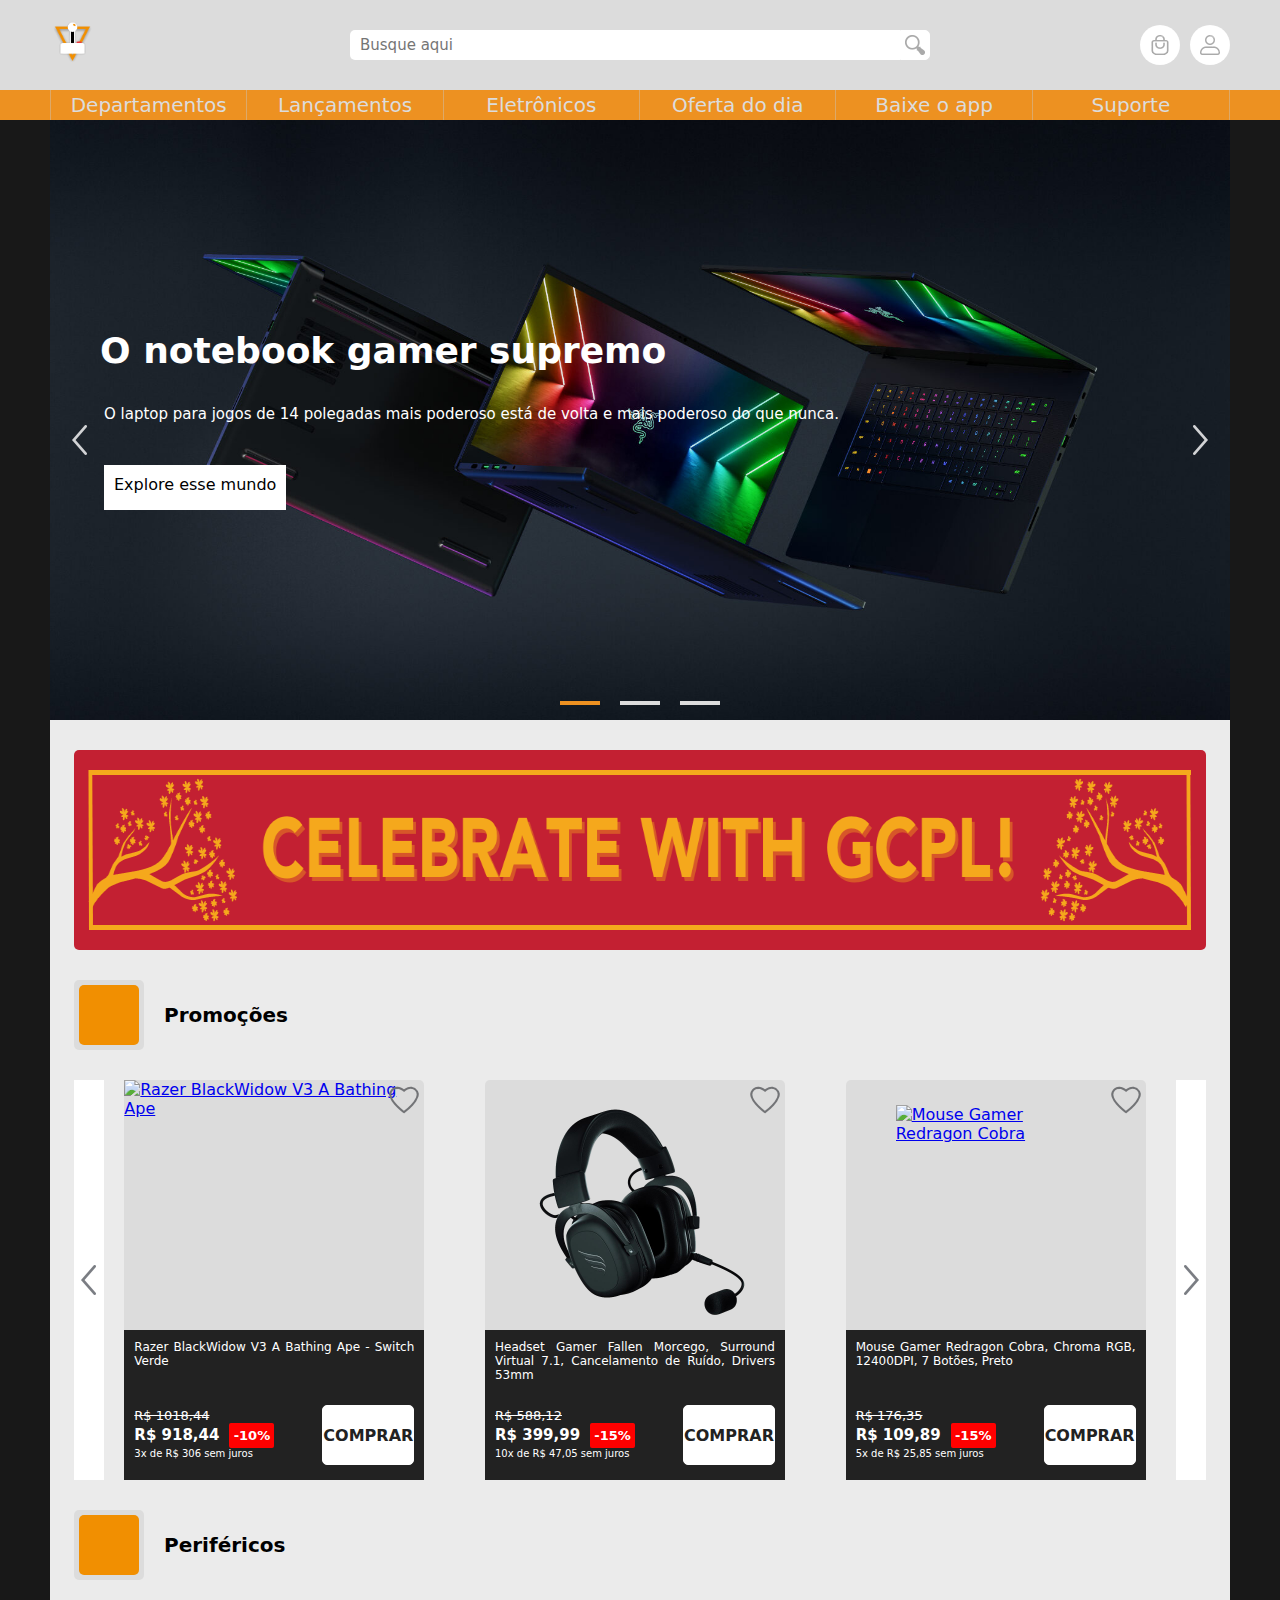
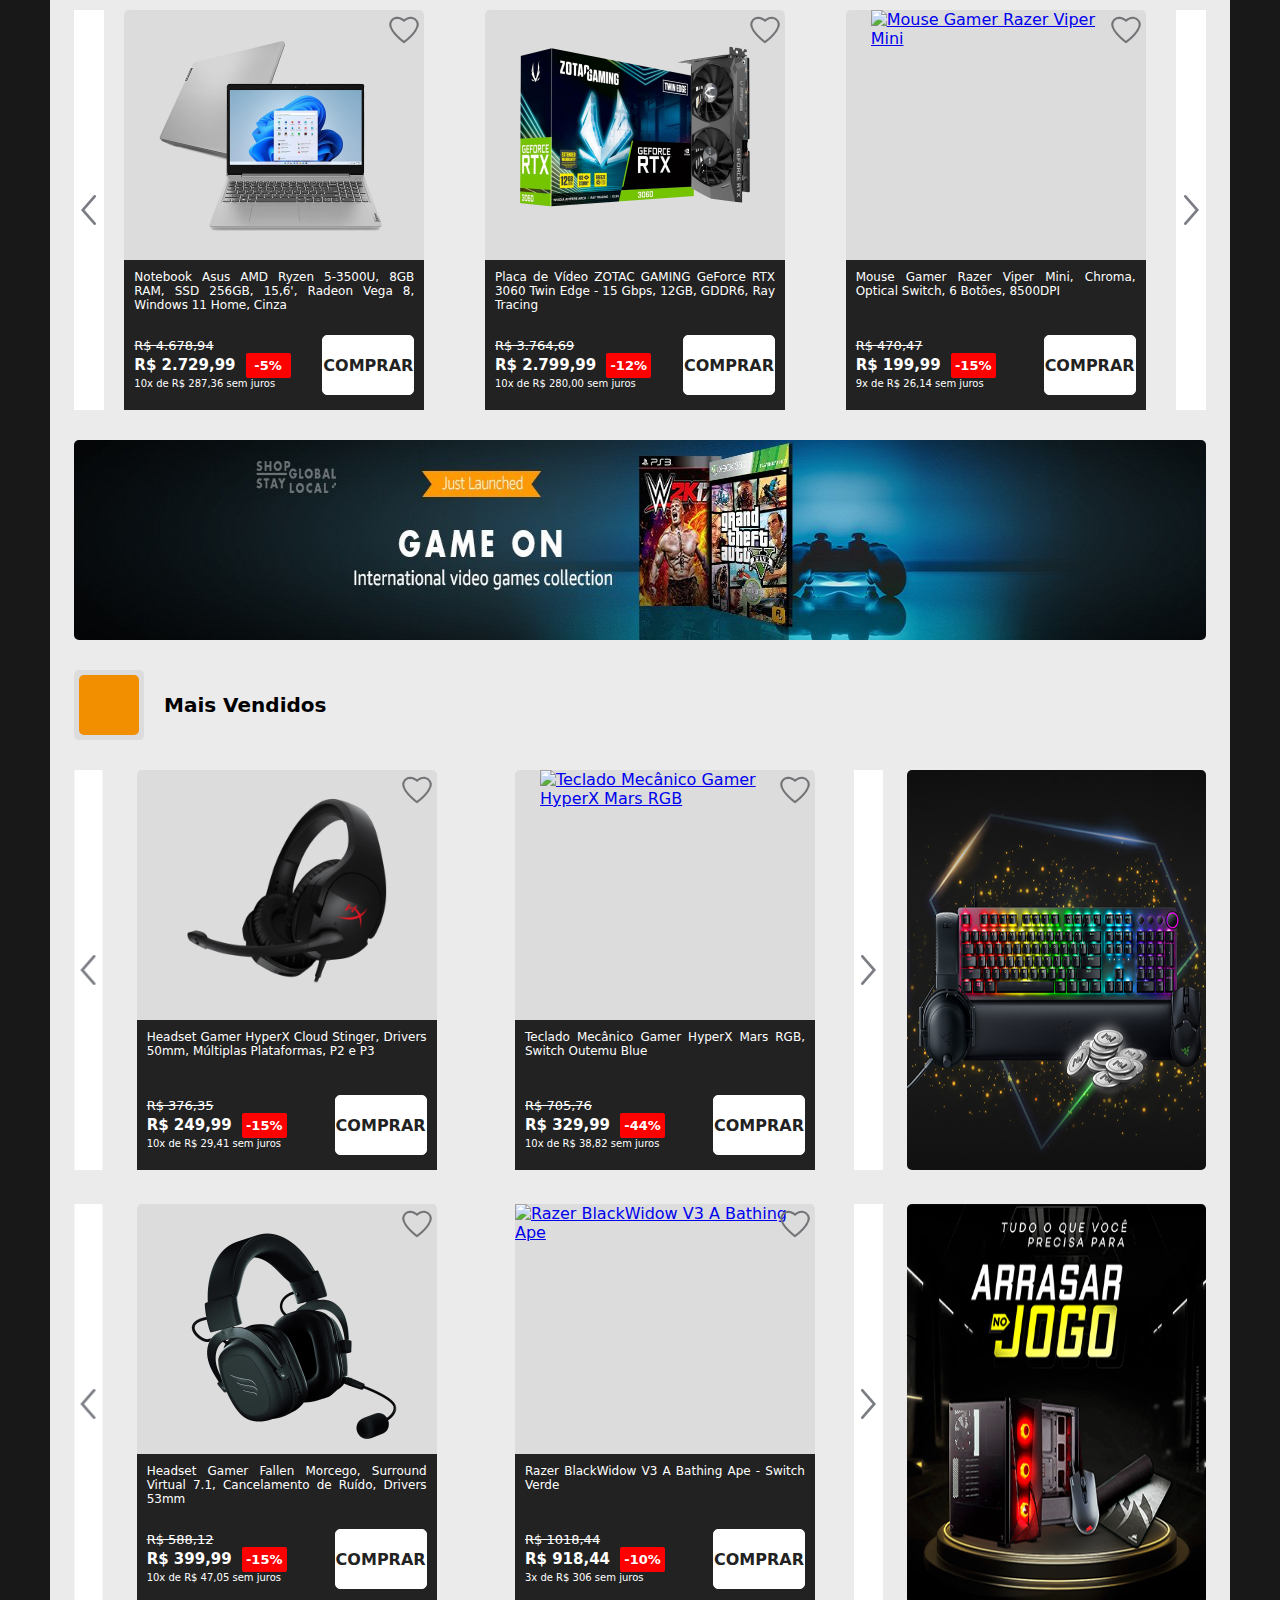
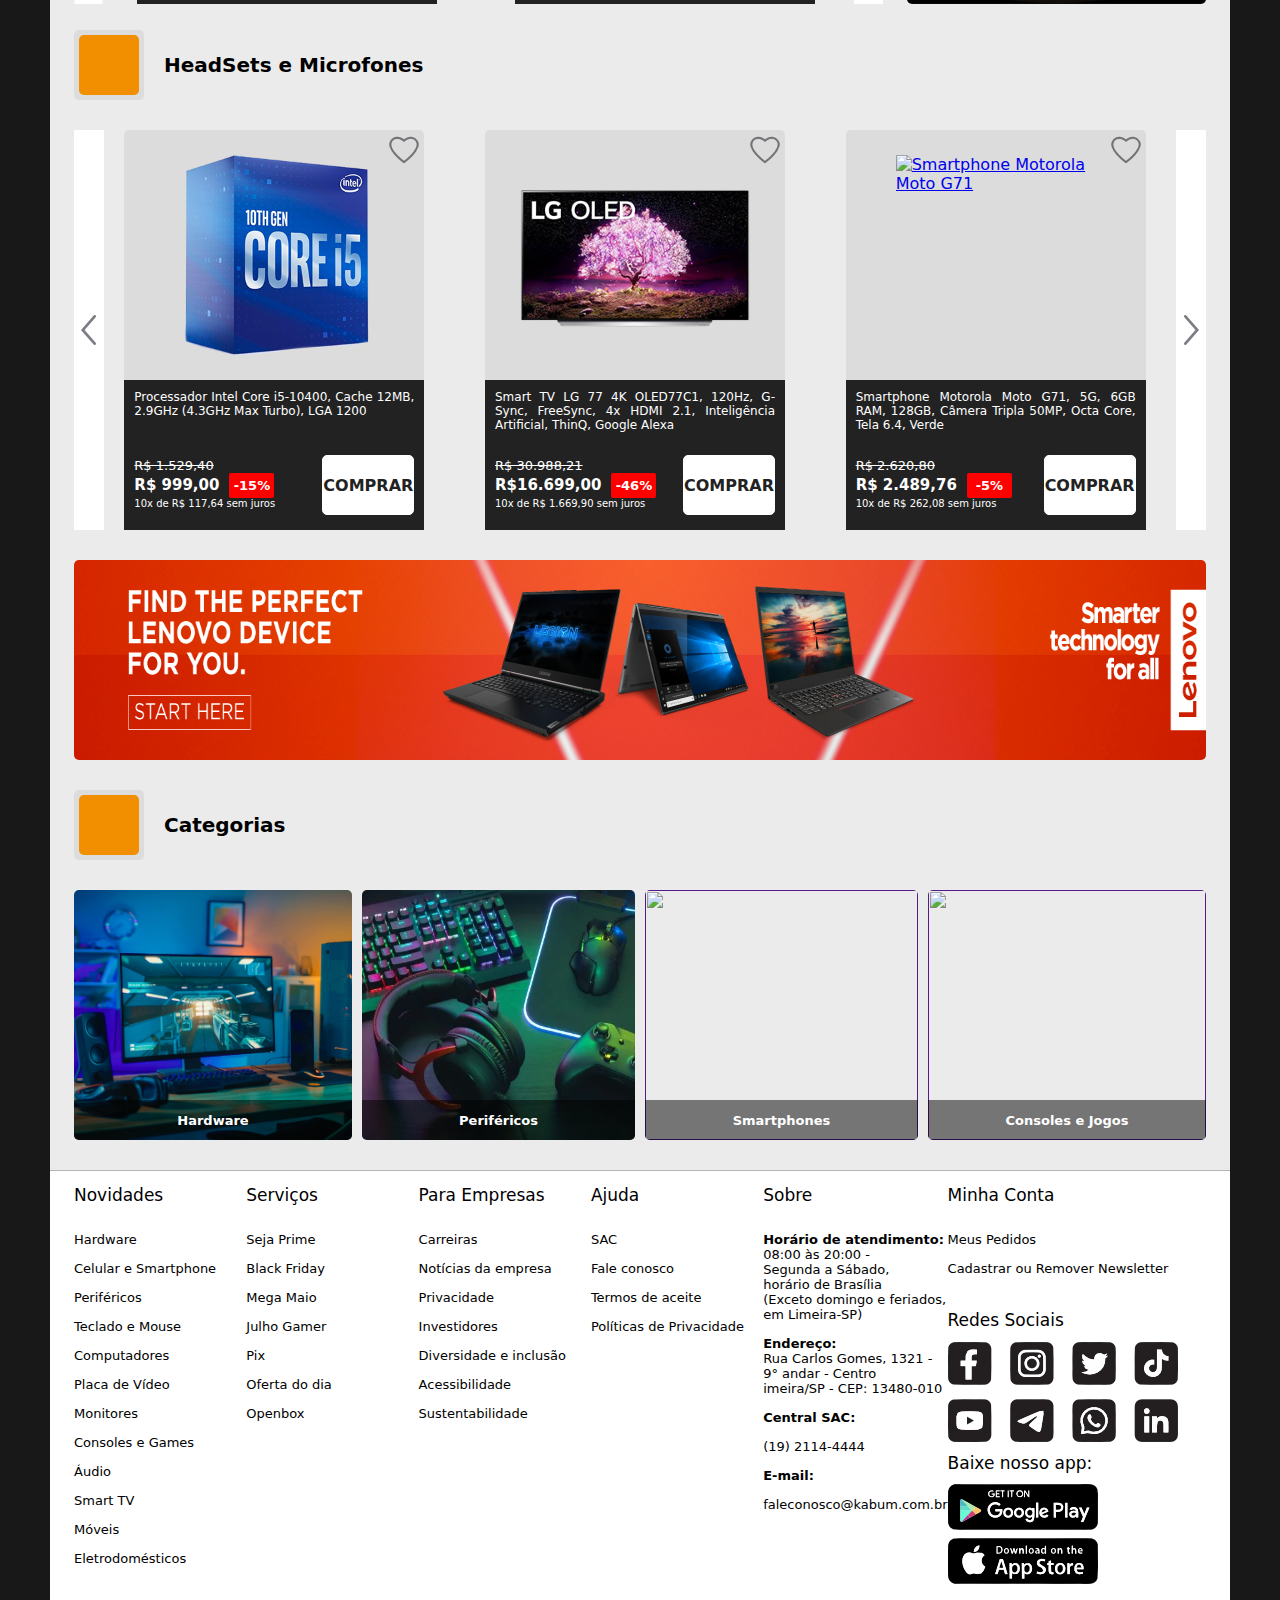
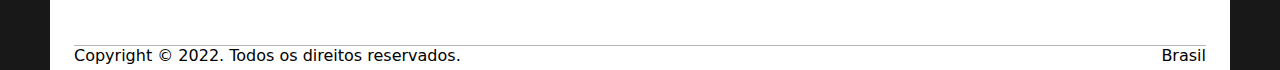
==== index.html @ 559f92cb "." ====
<!DOCTYPE html>
<html lang="pt-br">
<head>
    <meta charset="UTF-8">
    <meta http-equiv="X-UA-Compatible" content="IE=edge">
    <meta name="viewport" content="width=device-width, initial-scale=1.0">
    <title>Game Mania</title>
    <link rel="icon" type="image/x-icon" href="Img\Icones\LogoPequena\logoMenor.png">
    <link rel="stylesheet" type="text/css" href="CSS\stylesTopo.css" media="screen">
    <link rel="stylesheet" type="text/css" href="CSS\stylesCorpo1.css" media="screen">
    <link rel="stylesheet" type="text/css" href="CSS\stylesVitrine.css" media="screen">
    <link rel="stylesheet" type="text/css" href="CSS\stylesVitrinePequena.css" media="screen">
    <link rel="stylesheet" type="text/css" href="CSS\stylesCorpo2.css" media="screen">
    <link rel="stylesheet" type="text/css" href="CSS\stylesFooter.css" media="screen">
    <link rel="stylesheet" type="text/css" href="CSS\stylesCarousel.css" media="screen">
    <link rel="stylesheet" type="text/css" href="CSS\stylesBars.css" media="screen">
    <link rel="stylesheet" type="text/css" href="CSS\stylesFileiras.css" media="screen">
    <script src="./js/scriptVitrine.js" defer></script>
    <script src="./js/scriptTopo.js" defer></script>
    <script src="./js/scriptCarousel.js" defer></script>
</head>
<body>

  <div class="topo">

    <nav id="navBar">

        <div class="menuPosition">
          <div class="menu">
            <a><img src="./Img/Icones/menuHamburguer.png"></a>
          </div>
        </div>

        <div class="logoPosition">

          <div class="logo">
            <a href="#"><img alt="logo" src="Img\Icones\LogoPequena\logoMenor.png"></a>
          </div>

        </div>

        <div class="caixaDePesquisaPosition">

          <div class="caixaDePesquisa">
            <input type="search" placeholder="Busque aqui" name="buscador" id="" class="pesquisa">
            <a class="icon3" href="#"></a>
          </div>

          <div class="dropdownPesquisa">
            <P>Smart TV LG 77 4K OLED77C1, 120Hz, G-Sync, FreeSync, 4x HDMI 2.1, Inteligência Artificial, ThinQ, Google Alexa</P>
            <p>Processador Intel Core i5-10400, Cache 12MB, 2.9GHz (4.3GHz Max Turbo), LGA 1200</p>
          </div>

        </div>

        <div class="iconPosition">
          <div id="icon1"></div>
          <div id="icon2"></div>
        </div>

    </nav>

    <div class="carrinhoPosition" style="display: none;">

      <div id="carrinho">

        <div id="exitCarrinho">
          <img src="Img\Icones\x.png">
        </div>

        <div class="itensComprados">

          <div class="emptyBagPosition">
            
            <div class="emptyBag">
              <img src="Img\Icones\Bolsa\Bag 2.png">
            </div>

            <p>Seu Carrinho está vazio.</p>
          </div>

        </div>

      </div>

    </div>

    <div class="loginPosition">

      <div id="loginBar">

        <div class="perfilImgPosition">
          <div class="perfilImg"><img src="./Img/Icones/menuPerfil/fotografia-para-perfil.jpg"></div>
          <p>Luís Barros Cardoso</p>
        </div>

        <div class="options">
          <div class="links"><a href="#"><div class="menuIcon"><img src="Img\Icones/menuPerfil/Perfil.png"style="height: 20px; width: 20px;"></div>Dados Pessoais</a></div>
          <div class="links"><a href="#"><div class="menuIcon"><img src="Img\Icones\menuPerfil\Caixa.png"style="height: 25px; width: 25px;"></div>Meus Pedidos</a></div>
          <div class="links"><a href="#"><div class="menuIcon"><img src="Img\Icones/menuPerfil/Carta.png"style="height: 20px; width: 25px;"></div>Mensagens</a></div>
          <div class="links"><a href="#"><div class="menuIcon"><img src="Img\Icones/menuPerfil/Map.png"style="height: 25px; width: 20px;"></div>Endereço</a></div>
          <div class="links"><a href="#"><div class="menuIcon"><img src="Img\Icones/menuPerfil/Atendimento.png"style="height: 25px; width: 25px;"></div>Atendimento ao cliente</a></div>
          <div class="links"><a href="login.html"><div class="menuIcon"><img src="Img\Icones\menuPerfil\Sair.png" style="height: 25px; width: 20px;"></div>Sair</a></div>
        </div>

      </div>

    </div>

  </div>

  <div class="textMenu">
      <ul>
        <li><a>Departamentos</a></li>
        <li><a>Lançamentos</a></li>
        <li><a>Eletrônicos</a></li> 
        <li><a>Oferta do dia</a></li>
        <li><a>Baixe o app</a></li>
        <li><a>Suporte</a></li>
      </ul>
  </div>

  <div class="container">

    <div class="slide-container">

      <input class="btnSlider" type="radio" name="radio-btn" id="radio1">
      <input class="btnSlider" type="radio" name="radio-btn" id="radio2">
      <input class="btnSlider" type="radio" name="radio-btn" id="radio3">

      <div class="slide active">

        <img class="imageDesktop" src="Img\Caroussel\1.jpg" alt="">
        <img class="imageMobile" src="Img\Caroussel/mobile1.webp" alt="">

        <div class="textoCarroussel">
                <div class="titulo">
                  <h1>O notebook gamer supremo</h1>
                </div>
                <div class="subTitulo">
                  <p>O laptop para jogos de 14 polegadas mais poderoso está de volta e mais poderoso do que nunca.</p>
                </div>
                  <a class="bot" href="#">Explore esse mundo</a>
        </div>

      </div>
  
      <div class="slide">

        <img class="imageDesktop" src="Img\Caroussel\2.png" alt="">
        <img class="imageMobile" src="Img\Caroussel/mobile2.webp" alt="">

          <div class="textoCarroussel">
                <div class="titulo">
                  <h1>Não Importa o time</h1>
                </div>
                <div class="subTitulo">
                  <p>Para todas os gostos nós possuimos seu console favorito.</p>
                </div>
                  <a class="bot" href="#">Venha Jogar</a>
          </div>

      </div>
  
      <div class="slide">

        <img class="imageDesktop" src="./Img/Caroussel/3.png" alt="">
        <img class="imageMobile" src="./Img/Caroussel/mobile3.webp" alt="">

        <div class="textoCarroussel">
                <div class="titulo">
                  <font color="#000" ><h1>Gamers Club</h1></font>
                </div>
                <div class="subTitulo">
                  <font color="#000" ><p>O clube pra quem joga sério.</p></font>
                </div>
                  <a class="bot" href="#">Conheça mais</a>
        </div>

      </div>
        
    </div>

    <div class="carouselButtons">
        <div id="prev"></div>
        <div id="next"></div>
    </div>

    <div class="carouselDots">
      <div class="dot active"></div>
      <div class="dot"></div>
      <div class="dot"></div>
    </div>

  </div>

  <div class="margem">

  <div class="bannerLongoContainer">
      <div class="bannerLongo">
        <a href="#"><img class="bannerDesktop" src="Img\Banner\Banner1.jpg" alt=""></a>
        <a href="#"><img class="bannerMobile" src="Img\Banner/bannerMobile1.png" alt=""></a>
      </div>
  </div>

  <div class="tituloAnuncios">
      <div class="blockTitle">
        <div class="blockInter">
          <img src="https://www.logitechstore.com.br/media/interface/files/porcento.png" alt="">
        </div>
      </div>
      <h2>Promoções</h2>
  </div>

  <section class="vitrine">

    <div class="bar1"></div>

    <div class="carouselPosition">

      <div class="carousel">

        <div class="fileira1">

          <div class="blockPosition">

            <div class="bloco1">

              <div class="topItens">
                  <div class="heartPosition">

                    <div class="coracao"></div>

                  </div>
              </div>

              <div class="imagemAnuncio">
                <a href="#">
                  <img class="imgGrande" src="https://assets3.razerzone.com/Ieg_GHSv5HjDVCD2s-b6sNJAccE=/500x500/https%3A%2F%2Fhybrismediaprod.blob.core.windows.net%2Fsys-master-phoenix-images-container%2Fh6b%2Fh53%2F9420855967774%2Fbape-blackwidow-v3-500x500.png" alt="Razer BlackWidow V3 A Bathing Ape">
                </a>
              </div>

              <div class="containerContent">

                <div class="productName">
                  <p>Razer BlackWidow V3 A Bathing Ape - Switch Verde</p>
                </div>

                <div class="bottomContent">

                  <div class="pricePosition">

                    <div class="cut">
                      <s>R$ 1018,44</s>
                    </div>

                    <div class="price">
                      <p>R$ 918,44</p>
                      <div class="blocoPix">
                        <p>-10%</p>
                      </div>
                    </div>

                    <div class="priceText">
                      <p>3x de R$ 306 sem juros</p>
                    </div>

                  </div>

                  <div class="marketButtonPosition">
                    <a href="#">
                      <div class="marketButton">
                          <p>COMPRAR</p>
                      </div>
                    </a>
                  </div>
                  
                </div>

              </div>

            </div>

            <div class="bloco2">

              <div class="topItens">
                <div class="heartPosition">

                  <div class="coracao"></div>

                </div>
              </div>

              <div class="imagemAnuncio">
                <a href="#">
                  <img class="imgMedia" src="Img\Mercado\fone.png" alt="Headset Gamer Fallen Morcego">
                </a>
              </div>

              <div class="containerContent">

                <div class="productName">
                  <p>Headset Gamer Fallen Morcego, Surround Virtual 7.1, Cancelamento de Ruído, Drivers 53mm</p>
                </div>

                <div class="bottomContent">

                  <div class="pricePosition">

                    <div class="cut">
                      <s>R$ 588,12</s>
                    </div>

                    <div class="price">
                      <p>R$ 399,99</p>
                      <div class="blocoPix">
                        <p>-15%</p>
                      </div>
                    </div>

                    <div class="priceText">
                      <p>10x de R$ 47,05 sem juros</p>
                    </div>

                  </div>

                  <div class="marketButtonPosition">
                    <a href="#">
                      <div class="marketButton">
                          <p>COMPRAR</p>
                      </div>
                    </a>
                  </div>
                  
                </div>

              </div>

            </div>

            <div class="bloco3">

              <div class="topItens">
                <div class="heartPosition">

                  <div class="coracao"></div>

                </div>
              </div>

              <div class="imagemAnuncio">
                <a href="#">
                  <img class="imgPequena" src="Img\Mercado\Mouse.png" alt="Mouse Gamer Redragon Cobra">
                </a>
              </div>

              <div class="containerContent">

                <div class="productName">
                  <p>Mouse Gamer Redragon Cobra, Chroma RGB, 12400DPI, 7 Botões, Preto</p>
                </div>

                <div class="bottomContent">

                  <div class="pricePosition">

                    <div class="cut">
                      <s>R$ 176,35</s>
                    </div>

                    <div class="price">
                      <p>R$ 109,89</p>
                      <div class="blocoPix">
                        <p>-15%</p>
                      </div>
                    </div>

                    <div class="priceText">
                      <p>5x de R$ 25,85 sem juros</p>
                    </div>

                  </div>

                  <div class="marketButtonPosition">
                    <a href="#">
                      <div class="marketButton">
                          <p>COMPRAR</p>
                      </div>
                    </a>
                  </div>
                  
                </div>

              </div>

            </div>

            <div class="bloco4">

              <div class="topItens">
                <div class="heartPosition">

                  <div class="coracao"></div>

                </div>
              </div>

              <div class="imagemAnuncio">
                <a href="#">
                  <img class="imgMedia" src="Img\Mercado\Controle.png" alt="Controle Sem Fio Xbox Pulse Red">
                </a>
              </div>

              <div class="containerContent">

                <div class="productName">
                  <p>Controle Sem Fio Xbox Pulse Red</p>
                </div>

                <div class="bottomContent">

                  <div class="pricePosition">

                    <div class="cut">
                      <s>R$ 684,11</s>
                    </div>

                    <div class="price">
                      <p>R$ 449,90</p>
                      <div class="blocoPix">
                        <p>-5%</p>
                      </div>
                    </div>

                    <div class="priceText">
                      <p>10x de R$ 47,35 sem juros</p>
                    </div>

                  </div>

                  <div class="marketButtonPosition">
                    <a href="#">
                      <div class="marketButton">
                          <p>COMPRAR</p>
                      </div>
                    </a>
                  </div>
                  
                </div>

              </div>

            </div>

          </div>

        </div>

        <div class="fileira2">

          <div class="blockPosition">

            <div class="bloco1">

              <div class="topItens">
                <div class="heartPosition">

                  <div class="coracao"></div>

                </div>
              </div>

              <div class="imagemAnuncio">
                <a href="#">
                  <img class="imgPequena" src="Img\Mercado\Processador.png" alt="Processador Intel Core i5-10400">
                </a>
              </div>

              <div class="containerContent">

                <div class="productName">
                  <p>Processador Intel Core i5-10400, Cache 12MB, 2.9GHz (4.3GHz Max Turbo), LGA 1200</p>
                </div>

                <div class="bottomContent">

                  <div class="pricePosition">

                    <div class="cut">
                      <s>R$ 1.529,40</s>
                    </div>

                    <div class="price">
                      <p>R$ 999,00</p>
                      <div class="blocoPix">
                        <p>-15%</p>
                      </div>
                    </div>

                    <div class="priceText">
                      <p>10x de R$ 117,64 sem juros</p>
                    </div>

                  </div>

                  <div class="marketButtonPosition">
                    <a href="#">
                      <div class="marketButton">
                          <p>COMPRAR</p>
                      </div>
                    </a>
                  </div>
                  
                </div>

              </div>

            </div>

            <div class="bloco2">

              <div class="topItens">
                <div class="heartPosition">

                  <div class="coracao"></div>

                </div>
              </div>

              <div class="imagemAnuncio">
                <a href="#">
                  <img class="imgGrande" src="Img\Mercado\tv.png" alt="Smart TV LG 77 4K OLED77C1">
                </a>
              </div>

              <div class="containerContent">

                <div class="productName">
                  <p>Smart TV LG 77 4K OLED77C1, 120Hz, G-Sync, FreeSync, 4x HDMI 2.1, Inteligência Artificial, ThinQ, Google Alexa</p>
                </div>

                <div class="bottomContent">

                  <div class="pricePosition">

                    <div class="cut">
                      <s>R$ 30.988,21</s>
                    </div>

                    <div class="price">
                      <p>R$16.699,00</p>
                      <div class="blocoPix">
                        <p>-46%</p>
                      </div>
                    </div>

                    <div class="priceText">
                      <p>10x de R$ 1.669,90 sem juros</p>
                    </div>

                  </div>

                  <div class="marketButtonPosition">
                    <a href="#">
                      <div class="marketButton">
                          <p>COMPRAR</p>
                      </div>
                    </a>
                  </div>
                  
                </div>

              </div>

            </div>

            <div class="bloco3">

              <div class="topItens">
                <div class="heartPosition">

                  <div class="coracao"></div>

                </div>
              </div>

              <div class="imagemAnuncio">
                <a href="#">
                  <img class="imgPequena" src="Img\Mercado\Motorola.png" alt="Smartphone Motorola Moto G71">
                </a>
              </div>

              <div class="containerContent">

                <div class="productName">
                  <p>Smartphone Motorola Moto G71, 5G, 6GB RAM, 128GB, Câmera Tripla 50MP, Octa Core, Tela 6.4, Verde</p>
                </div>

                <div class="bottomContent">

                  <div class="pricePosition">

                    <div class="cut">
                      <s>R$ 2.620,80</s>
                    </div>

                    <div class="price">
                      <p>R$ 2.489,76</p>
                      <div class="blocoPix">
                        <p>-5%</p>
                      </div>
                    </div>

                    <div class="priceText">
                      <p>10x de R$ 262,08 sem juros</p>
                    </div>

                  </div>

                  <div class="marketButtonPosition">
                    <a href="#">
                      <div class="marketButton">
                          <p>COMPRAR</p>
                      </div>
                    </a>
                  </div>
                  
                </div>

              </div>

            </div>

            <div class="bloco4">

              <div class="topItens">
                <div class="heartPosition">

                  <div class="coracao"></div>

                </div>
              </div>

              <div class="imagemAnuncio">
                <a href="#">
                  <img class="imgPequena" src="Img\Mercado\Cadeira.png" alt="Smartphone Motorola Moto G71">
                </a>
              </div>

              <div class="containerContent">

                <div class="productName">
                  <p>Cadeira Gamer Husky Gaming Tempest 500, Preto, Com Almofadas, Descanso Para Pernas Retrátil, Reclinável</p>
                </div>

                <div class="bottomContent">

                  <div class="pricePosition">

                    <div class="cut">
                      <s>R$ 2.399,89</s>
                    </div>

                    <div class="price">
                      <p>R$ 1.199,99</p>
                      <div class="blocoPix">
                        <p>-5%</p>
                      </div>
                    </div>

                    <div class="priceText">
                      <p>10x de R$ 126,31 sem juros</p>
                    </div>

                  </div>

                  <div class="marketButtonPosition">
                    <a href="#">
                      <div class="marketButton">
                          <p>COMPRAR</p>
                      </div>
                    </a>
                  </div>
                  
                </div>

              </div>

            </div>

          </div>

        </div>


      </div>

    </div>

    <div class="bar2"></div>

  </section>

  <div class="tituloAnuncios">
    <div class="blockTitle">
      <div class="blockInter">
        <img src="https://www.logitechstore.com.br/media/interface/files/teclados.svg" alt="">
      </div>
    </div>
    <h2>Periféricos</h2>
  </div>

  <section class="vitrine">

    <div class="bar3"></div>

    <div class="carouselPosition">

      <div class="carousel">

        <div class="fileira3">

          <div class="blockPosition">

            <div class="bloco1">

              <div class="topItens">
                <div class="heartPosition">

                  <div class="coracao"></div>

                </div>
              </div>

              <div class="imagemAnuncio">
                <a href="#">
                  <img class="imgMedia" src="Img\Mercado\Lenovo.png" alt="Notebook Asus AMD Ryzen 5-3500U">
                </a>
              </div>

              <div class="containerContent">

                <div class="productName">
                  <p>Notebook Asus AMD Ryzen 5-3500U, 8GB RAM, SSD 256GB, 15,6', Radeon Vega 8, Windows 11 Home, Cinza</p>
                </div>

                <div class="bottomContent">

                  <div class="pricePosition">

                    <div class="cut">
                      <s>R$ 4.678,94</s>
                    </div>

                    <div class="price">
                      <p>R$ 2.729,99</p>
                      <div class="blocoPix">
                        <p>-5%</p>
                      </div>
                    </div>

                    <div class="priceText">
                      <p>10x de R$ 287,36 sem juros</p>
                    </div>

                  </div>

                  <div class="marketButtonPosition">
                    <a href="#">
                      <div class="marketButton">
                          <p>COMPRAR</p>
                      </div>
                    </a>
                  </div>
                  
                </div>

              </div>

            </div>

            <div class="bloco2">

              <div class="topItens">
                <div class="heartPosition">

                  <div class="coracao"></div>

                </div>
              </div>

              <div class="imagemAnuncio">
                <a href="#">
                  <img class="imgMedia" src="Img\Mercado\zotac3060.png" alt="Placa de Vídeo ZOTAC GAMING GeForce RTX 3060">
                </a>
              </div>

              <div class="containerContent">

                <div class="productName">
                  <p>Placa de Vídeo ZOTAC GAMING GeForce RTX 3060 Twin Edge - 15 Gbps, 12GB, GDDR6, Ray Tracing</p>
                </div>

                <div class="bottomContent">

                  <div class="pricePosition">

                    <div class="cut">
                      <s>R$ 3.764,69</s>
                    </div>

                    <div class="price">
                      <p>R$ 2.799,99</p>
                      <div class="blocoPix">
                        <p>-12%</p>
                      </div>
                    </div>

                    <div class="priceText">
                      <p>10x de R$ 280,00 sem juros</p>
                    </div>

                  </div>

                  <div class="marketButtonPosition">
                    <a href="#">
                      <div class="marketButton">
                          <p>COMPRAR</p>
                      </div>
                    </a>
                  </div>
                  
                </div>

              </div>

            </div>

            <div class="bloco3">

              <div class="topItens">
                <div class="heartPosition">

                  <div class="coracao"></div>

                </div>
              </div>

              <div class="imagemAnuncio">
                <a href="#">
                  <img class="imgMedia" src="Img\Mercado\Mouse2.png" alt="Mouse Gamer Razer Viper Mini">
                </a>
              </div>

              <div class="containerContent">

                <div class="productName">
                  <p>Mouse Gamer Razer Viper Mini, Chroma, Optical Switch, 6 Botões, 8500DPI</p>
                </div>

                <div class="bottomContent">

                  <div class="pricePosition">

                    <div class="cut">
                      <s>R$ 470,47</s>
                    </div>

                    <div class="price">
                      <p>R$ 199,99</p>
                      <div class="blocoPix">
                        <p>-15%</p>
                      </div>
                    </div>

                    <div class="priceText">
                      <p>9x de R$ 26,14 sem juros</p>
                    </div>

                  </div>

                  <div class="marketButtonPosition">
                    <a href="#">
                      <div class="marketButton">
                          <p>COMPRAR</p>
                      </div>
                    </a>
                  </div>
                  
                </div>

              </div>

            </div>

            <div class="bloco4">

              <div class="topItens">
                <div class="heartPosition">

                  <div class="coracao"></div>

                </div>
              </div>

              <div class="imagemAnuncio">
                <a href="#">
                  <img class="imgPequena" src="Img\Mercado\Microfone.png" alt="Microfone Gamer HyperX QuadCast S">
                </a>
              </div>

              <div class="containerContent">

                <div class="productName">
                  <p>Microfone Gamer HyperX QuadCast S, Antivibração, LED RGB, USB, Compatível com PC, PS4 e Mac</p>
                </div>

                <div class="bottomContent">

                  <div class="pricePosition">

                    <div class="cut">
                      <s>R$ 1.777,67</s>
                    </div>

                    <div class="price">
                      <p>R$ 999,99</p>
                      <div class="blocoPix">
                        <p>-37%</p>
                      </div>
                    </div>

                    <div class="priceText">
                      <p>10x de R$ 111,10 sem juros</p>
                    </div>

                  </div>

                  <div class="marketButtonPosition">
                    <a href="#">
                      <div class="marketButton">
                          <p>COMPRAR</p>
                      </div>
                    </a>
                  </div>
                  
                </div>

              </div>

            </div>

          </div>

        </div>

        <div class="fileira4">

          <div class="blockPosition">

            <div class="bloco1">

              <div class="topItens">
                <div class="heartPosition">

                  <div class="coracao"></div>

                </div>
              </div>

              <div class="imagemAnuncio">
                <a href="#">
                  <img class="imgMedia" src="Img\Mercado\Teclado.png" alt="Teclado Mecânico Gamer HyperX Mars RGB">
                </a>
              </div>

              <div class="containerContent">

                <div class="productName">
                  <p>Teclado Mecânico Gamer HyperX Mars RGB, Switch Outemu Blue</p>
                </div>

                <div class="bottomContent">

                  <div class="pricePosition">

                    <div class="cut">
                      <s>R$ 705,76</s>
                    </div>

                    <div class="price">
                      <p>R$ 329,99</p>
                      <div class="blocoPix">
                        <p>-44%</p>
                      </div>
                    </div>

                    <div class="priceText">
                      <p>10x de R$ 38,82 sem juros</p>
                    </div>

                  </div>

                  <div class="marketButtonPosition">
                    <a href="#">
                      <div class="marketButton">
                          <p>COMPRAR</p>
                      </div>
                    </a>
                  </div>
                  
                </div>

              </div>

            </div>

            <div class="bloco2">

              <div class="topItens">
                <div class="heartPosition">

                  <div class="coracao"></div>

                </div>
              </div>

              <div class="imagemAnuncio">
                <a href="#">
                  <img class="imgPequena" src="Img\Mercado\fone2.png" alt="Headset Gamer HyperX Cloud Stinger">
                </a>
              </div>

              <div class="containerContent">

                <div class="productName">
                  <p>Headset Gamer HyperX Cloud Stinger, Drivers 50mm, Múltiplas Plataformas, P2 e P3</p>
                </div>

                <div class="bottomContent">

                  <div class="pricePosition">

                    <div class="cut">
                      <s>R$ 376,35</s>
                    </div>

                    <div class="price">
                      <p>R$ 249,99</p>
                      <div class="blocoPix">
                        <p>-15%</p>
                      </div>
                    </div>

                    <div class="priceText">
                      <p>10x de R$ 29,41 sem juros</p>
                    </div>

                  </div>

                  <div class="marketButtonPosition">
                    <a href="#">
                      <div class="marketButton">
                          <p>COMPRAR</p>
                      </div>
                    </a>
                  </div>
                  
                </div>

              </div>

            </div>

            <div class="bloco3">

              <div class="topItens">
                <div class="heartPosition">

                  <div class="coracao"></div>

                </div>
              </div>

              <div class="imagemAnuncio">
                <a href="#">
                  <img class="imgPequena" src="Img\Mercado\fone3.png" alt="Notebook Lenovo Ultrafino IdeaPad 3i">
                </a>
              </div>

              <div class="containerContent">

                <div class="productName">
                  <p>Headset Gamer Evolut Garen, LED Rainbow, Drivers 50mm, Preto</p>
                </div>

                <div class="bottomContent">

                  <div class="pricePosition">

                    <div class="cut">
                      <s>R$ 129,90</s>
                    </div>

                    <div class="price">
                      <p>R$ 106,69</p>
                      <div class="blocoPix">
                        <p>-10%</p>
                      </div>
                    </div>

                    <div class="priceText">
                      <p>5x de R$ 28,86 sem juros</p>
                    </div>

                  </div>

                  <div class="marketButtonPosition">
                    <a href="#">
                      <div class="marketButton">
                          <p>COMPRAR</p>
                      </div>
                    </a>
                  </div>
                  
                </div>

              </div>

            </div>

            <div class="bloco4">

              <div class="topItens">
                <div class="heartPosition">

                  <div class="coracao"></div>

                </div>
              </div>

              <div class="imagemAnuncio">
                <a href="#">
                  <img class="imgPequena" src="Img\Mercado\Teclado2.png" alt="Smartphone Motorola Moto G71">
                </a>
              </div>

              <div class="containerContent">

                <div class="productName">
                  <p>Teclado Gamer Corsair K55 PRO XT RGB, Anti-Ghosting, US, Preto</p>
                </div>

                <div class="bottomContent">

                  <div class="pricePosition">

                    <div class="cut">
                      <s>R$ 729,29</s>
                    </div>

                    <div class="price">
                      <p>R$ 429,99</p>
                      <div class="blocoPix">
                        <p>-15%</p>
                      </div>
                    </div>

                    <div class="priceText">
                      <p>10x de R$ 50,58 sem juros</p>
                    </div>

                  </div>

                  <div class="marketButtonPosition">
                    <a href="#">
                      <div class="marketButton">
                          <p>COMPRAR</p>
                      </div>
                    </a>
                  </div>
                  
                </div>

              </div>

            </div>

          </div>

        </div>

      </div>
    </div>

    <div class="bar4"></div>

  </section>

  <div class="bannerLongoContainer">
    <div class="bannerLongo">
      <a href="#"><img class="bannerDesktop" src="Img\Banner\Banner2.jpg" alt=""></a>
      <a href="#"><img class="bannerMobile" src="Img\Banner/bannerMobile2.jpg" alt=""></a>
    </div>
  </div>

  <div class="tituloAnuncios">
    <div class="blockTitle">
      <div class="blockInter">
        <img src="https://www.logitechstore.com.br/media/interface/files/icon-audio.svg" alt="">
      </div>
    </div>
    <h2>Mais Vendidos</h2>
  </div>

  <section class="vitrineTipo2">

    <div class="vitrineSuperior">

      <div class="bar5"></div>

      <div class="carouselPosition1">

        <div class="carousel">

          <div class="fileira5">

            <div class="blockPosition">

              <div class="bloco5">

              <div class="topItens">
                <div class="heartPosition">

                  <div class="coracao"></div>

                </div>
              </div>

              <div class="imagemAnuncio">
                <a href="#">
                  <img class="imgPequena" src="Img\Mercado\fone2.png" alt="Headset Gamer HyperX Cloud Stinger">
                </a>
              </div>

              <div class="containerContent">

                <div class="productName">
                  <p>Headset Gamer HyperX Cloud Stinger, Drivers 50mm, Múltiplas Plataformas, P2 e P3</p>
                </div>

                <div class="bottomContent">

                  <div class="pricePosition">

                    <div class="cut">
                      <s>R$ 376,35</s>
                    </div>

                    <div class="price">
                      <p>R$ 249,99</p>
                      <div class="blocoPix">
                        <p>-15%</p>
                      </div>
                    </div>

                    <div class="priceText">
                      <p>10x de R$ 29,41 sem juros</p>
                    </div>

                  </div>

                  <div class="marketButtonPosition">
                    <a href="#">
                      <div class="marketButton">
                          <p>COMPRAR</p>
                      </div>
                    </a>
                  </div>
                  
                </div>

              </div>

              </div>

              <div class="bloco6">

              <div class="topItens">
                <div class="heartPosition">

                  <div class="coracao"></div>

                </div>
              </div>

              <div class="imagemAnuncio">
                <a href="#">
                  <img class="imgMedia" src="Img\Mercado\Teclado.png" alt="Teclado Mecânico Gamer HyperX Mars RGB">
                </a>
              </div>

              <div class="containerContent">

                <div class="productName">
                  <p>Teclado Mecânico Gamer HyperX Mars RGB, Switch Outemu Blue</p>
                </div>

                <div class="bottomContent">

                  <div class="pricePosition">

                    <div class="cut">
                      <s>R$ 705,76</s>
                    </div>

                    <div class="price">
                      <p>R$ 329,99</p>
                      <div class="blocoPix">
                        <p>-44%</p>
                      </div>
                    </div>

                    <div class="priceText">
                      <p>10x de R$ 38,82 sem juros</p>
                    </div>

                  </div>

                  <div class="marketButtonPosition">
                    <a href="#">
                      <div class="marketButton">
                          <p>COMPRAR</p>
                      </div>
                    </a>
                  </div>
                  
                </div>

              </div>

              </div>

              <div class="bloco7">

              <div class="topItens">
                <div class="heartPosition">

                  <div class="coracao"></div>

                </div>
              </div>

              <div class="imagemAnuncio">
                <a href="#">
                  <img class="imgPequena" src="Img\Mercado\fone3.png" alt="Notebook Lenovo Ultrafino IdeaPad 3i">
                </a>
              </div>

              <div class="containerContent">

                <div class="productName">
                  <p>Headset Gamer Evolut Garen, LED Rainbow, Drivers 50mm, Preto</p>
                </div>

                <div class="bottomContent">

                  <div class="pricePosition">

                    <div class="cut">
                      <s>R$ 129,90</s>
                    </div>

                    <div class="price">
                      <p>R$ 106,69</p>
                      <div class="blocoPix">
                        <p>-10%</p>
                      </div>
                    </div>

                    <div class="priceText">
                      <p>5x de R$ 28,86 sem juros</p>
                    </div>

                  </div>

                  <div class="marketButtonPosition">
                    <a href="#">
                      <div class="marketButton">
                          <p>COMPRAR</p>
                      </div>
                    </a>
                  </div>
                  
                </div>

              </div>

              </div>

            </div>

          </div>

          <div class="fileira6">

          <div class="blockPosition">

            <div class="bloco5">

              <div class="topItens">
                <div class="heartPosition">

                  <div class="coracao"></div>

                </div>
              </div>

              <div class="imagemAnuncio">
                <a href="#">
                  <img class="imgMedia" src="Img\Mercado\Lenovo.png" alt="Notebook Asus AMD Ryzen 5-3500U">
                </a>
              </div>

              <div class="containerContent">

                <div class="productName">
                  <p>Notebook Asus AMD Ryzen 5-3500U, 8GB RAM, SSD 256GB, 15,6', Radeon Vega 8, Windows 11 Home, Cinza - M515DA</p>
                </div>

                <div class="bottomContent">

                  <div class="pricePosition">

                    <div class="cut">
                      <s>R$ 4.678,94</s>
                    </div>

                    <div class="price">
                      <p>R$ 2.729,99</p>
                      <div class="blocoPix">
                        <p>-5%</p>
                      </div>
                    </div>

                    <div class="priceText">
                      <p>10x de R$ 287,36 sem juros</p>
                    </div>

                  </div>

                  <div class="marketButtonPosition">
                    <a href="#">
                      <div class="marketButton">
                          <p>COMPRAR</p>
                      </div>
                    </a>
                  </div>
                  
                </div>

              </div>

            </div>

            <div class="bloco6">

              <div class="topItens">
                <div class="heartPosition">

                  <div class="coracao"></div>

                </div>
              </div>

              <div class="imagemAnuncio">
                <a href="#">
                  <img class="imgMedia" src="Img\Mercado\zotac3060.png" alt="Placa de Vídeo ZOTAC GAMING GeForce RTX 3060">
                </a>
              </div>

              <div class="containerContent">

                <div class="productName">
                  <p>Placa de Vídeo ZOTAC GAMING GeForce RTX 3060 Twin Edge - 15 Gbps, 12GB, GDDR6, Ray Tracing</p>
                </div>

                <div class="bottomContent">

                  <div class="pricePosition">

                    <div class="cut">
                      <s>R$ 3.764,69</s>
                    </div>

                    <div class="price">
                      <p>R$ 2.799,99</p>
                      <div class="blocoPix">
                        <p>-12%</p>
                      </div>
                    </div>

                    <div class="priceText">
                      <p>10x de R$ 280,00 sem juros</p>
                    </div>

                  </div>

                  <div class="marketButtonPosition">
                    <a href="#">
                      <div class="marketButton">
                          <p>COMPRAR</p>
                      </div>
                    </a>
                  </div>
                  
                </div>

              </div>

            </div>

            <div class="bloco7">

              <div class="topItens">
                <div class="heartPosition">

                  <div class="coracao"></div>

                </div>
              </div>

              <div class="imagemAnuncio">
                <a href="#">
                  <img class="imgMedia" src="Img\Mercado\Mouse2.png" alt="Mouse Gamer Razer Viper Mini">
                </a>
              </div>

              <div class="containerContent">

                <div class="productName">
                  <p>Mouse Gamer Razer Viper Mini, Chroma, Optical Switch, 6 Botões, 8500DPI</p>
                </div>

                <div class="bottomContent">

                  <div class="pricePosition">

                    <div class="cut">
                      <s>R$ 470,47</s>
                    </div>

                    <div class="price">
                      <p>R$ 199,99</p>
                      <div class="blocoPix">
                        <p>-15%</p>
                      </div>
                    </div>

                    <div class="priceText">
                      <p>9x de R$ 26,14 sem juros</p>
                    </div>

                  </div>

                  <div class="marketButtonPosition">
                    <a href="#">
                      <div class="marketButton">
                          <p>COMPRAR</p>
                      </div>
                    </a>
                  </div>
                  
                </div>

              </div>

            </div>

          </div>

          </div>

        </div>

      </div>

      <div class="bar6"></div>

      <div class="squareBannerPosition">
          <a href="#"><img class="squareBanner" src="Img\Banner\bannerQuadrado2.jpg" alt=""></a>
      </div>

    </div>

    <div class="vitrineInferior">

      <div class="bar7"></div>

      <div class="carouselPosition2">

        <div class="carousel">
  
          <div class="fileira7">

            <div class="blockPosition">

              <div class="bloco5">
  
              <div class="topItens">
                  <div class="heartPosition">
  
                    <div class="coracao"></div>
  
                  </div>
              </div>
  
                <div class="imagemAnuncio">
                  <a href="#">
                    <img class="imgMedia" src="Img\Mercado\fone.png" alt="Headset Gamer Fallen Morcego">
                  </a>
                </div>
  
                <div class="containerContent">
  
                  <div class="productName">
                    <p>Headset Gamer Fallen Morcego, Surround Virtual 7.1, Cancelamento de Ruído, Drivers 53mm</p>
                  </div>
  
                  <div class="bottomContent">
  
                    <div class="pricePosition">
  
                      <div class="cut">
                        <s>R$ 588,12</s>
                      </div>
  
                      <div class="price">
                        <p>R$ 399,99</p>
                        <div class="blocoPix">
                          <p>-15%</p>
                        </div>
                      </div>
  
                      <div class="priceText">
                        <p>10x de R$ 47,05 sem juros</p>
                      </div>
  
                    </div>
  
                    <div class="marketButtonPosition">
                      <a href="#">
                        <div class="marketButton">
                            <p>COMPRAR</p>
                        </div>
                      </a>
                    </div>
                    
                  </div>
  
                </div>
  
              </div>
  
              <div class="bloco6">
  
              <div class="topItens">
                  <div class="heartPosition">
  
                    <div class="coracao"></div>
  
                  </div>
              </div>
  
                <div class="imagemAnuncio">
                  <a href="#">
                    <img class="imgGrande" src="https://assets3.razerzone.com/Ieg_GHSv5HjDVCD2s-b6sNJAccE=/500x500/https%3A%2F%2Fhybrismediaprod.blob.core.windows.net%2Fsys-master-phoenix-images-container%2Fh6b%2Fh53%2F9420855967774%2Fbape-blackwidow-v3-500x500.png" alt="Razer BlackWidow V3 A Bathing Ape">
                  </a>
                </div>
  
                <div class="containerContent">
  
                  <div class="productName">
                    <p>Razer BlackWidow V3 A Bathing Ape - Switch Verde</p>
                  </div>
  
                  <div class="bottomContent">
  
                    <div class="pricePosition">
  
                      <div class="cut">
                        <s>R$ 1018,44</s>
                      </div>
  
                      <div class="price">
                        <p>R$ 918,44</p>
                        <div class="blocoPix">
                          <p>-10%</p>
                        </div>
                      </div>
  
                      <div class="priceText">
                        <p>3x de R$ 306 sem juros</p>
                      </div>
  
                    </div>
  
                    <div class="marketButtonPosition">
                      <a href="#">
                        <div class="marketButton">
                            <p>COMPRAR</p>
                        </div>
                      </a>
                    </div>
                    
                  </div>
  
                </div>
  
              </div>
  
              <div class="bloco7">
  
              <div class="topItens">
                  <div class="heartPosition">
  
                    <div class="coracao"></div>
  
                  </div>
              </div>
  
                <div class="imagemAnuncio">
                  <a href="#">
                    <img class="imgPequena" src="Img\Mercado\Mouse.png" alt="Mouse Gamer Redragon Cobra">
                  </a>
                </div>
  
                <div class="containerContent">
  
                  <div class="productName">
                    <p>Mouse Gamer Redragon Cobra, Chroma RGB, 12400DPI, 7 Botões, Preto</p>
                  </div>
  
                  <div class="bottomContent">
  
                    <div class="pricePosition">
  
                      <div class="cut">
                        <s>R$ 176,35</s>
                      </div>
  
                      <div class="price">
                        <p>R$ 109,89</p>
                        <div class="blocoPix">
                          <p>-15%</p>
                        </div>
                      </div>
  
                      <div class="priceText">
                        <p>5x de R$ 25,85 sem juros</p>
                      </div>
  
                    </div>
  
                    <div class="marketButtonPosition">
                      <a href="#">
                        <div class="marketButton">
                            <p>COMPRAR</p>
                        </div>
                      </a>
                    </div>
                    
                  </div>
  
                </div>
  
              </div>
  
            </div>
  
          </div>
  
          <div class="fileira8">
  
            <div class="blockPosition">
  
              <div class="bloco5">
  
              <div class="topItens">
                  <div class="heartPosition">
  
                    <div class="coracao"></div>
  
                  </div>
              </div>
  
                <div class="imagemAnuncio">
                  <a href="#">
                    <img class="imgPequena" src="Img\Mercado\Processador.png" alt="Processador Intel Core i5-10400">
                  </a>
                </div>
  
                <div class="containerContent">
  
                  <div class="productName">
                    <p>Processador Intel Core i5-10400, Cache 12MB, 2.9GHz (4.3GHz Max Turbo), LGA 1200</p>
                  </div>
  
                  <div class="bottomContent">
  
                    <div class="pricePosition">
  
                      <div class="cut">
                        <s>R$ 1.529,40</s>
                      </div>
  
                      <div class="price">
                        <p>R$ 999,00</p>
                        <div class="blocoPix">
                          <p>-15%</p>
                        </div>
                      </div>
  
                      <div class="priceText">
                        <p>10x de R$ 117,64 sem juros</p>
                      </div>
  
                    </div>
  
                    <div class="marketButtonPosition">
                      <a href="#">
                        <div class="marketButton">
                            <p>COMPRAR</p>
                        </div>
                      </a>
                    </div>
                    
                  </div>
  
                </div>
  
              </div>
  
              <div class="bloco6">
  
              <div class="topItens">
                  <div class="heartPosition">
  
                    <div class="coracao"></div>
  
                  </div>
              </div>
  
                <div class="imagemAnuncio">
                  <a href="#">
                    <img class="imgGrande" src="Img\Mercado\tv.png" alt="Smart TV LG 77 4K OLED77C1">
                  </a>
                </div>
  
                <div class="containerContent">
  
                  <div class="productName">
                    <p>Smart TV LG 77 4K OLED77C1, 120Hz, G-Sync, FreeSync, 4x HDMI 2.1, Inteligência Artificial, ThinQ, Google Alexa</p>
                  </div>
  
                  <div class="bottomContent">
  
                    <div class="pricePosition">
  
                      <div class="cut">
                        <s>R$ 30.988,21</s>
                      </div>
  
                      <div class="price">
                        <p>R$16.699,00</p>
                        <div class="blocoPix">
                          <p>-46%</p>
                        </div>
                      </div>
  
                      <div class="priceText">
                        <p>10x de R$ 1.669,90 sem juros</p>
                      </div>
  
                    </div>
  
                    <div class="marketButtonPosition">
                      <a href="#">
                        <div class="marketButton">
                            <p>COMPRAR</p>
                        </div>
                      </a>
                    </div>
                    
                  </div>
  
                </div>
  
              </div>
  
              <div class="bloco7">
  
              <div class="topItens">
                  <div class="heartPosition">
  
                    <div class="coracao"></div>
  
                  </div>
              </div>
  
                <div class="imagemAnuncio">
                  <a href="#">
                    <img class="imgPequena" src="Img\Mercado\Motorola.png" alt="Smartphone Motorola Moto G71">
                  </a>
                </div>
  
                <div class="containerContent">
  
                  <div class="productName">
                    <p>Smartphone Motorola Moto G71, 5G, 6GB RAM, 128GB, Câmera Tripla 50MP, Octa Core, Tela 6.4, Verde</p>
                  </div>
  
                  <div class="bottomContent">
  
                    <div class="pricePosition">
  
                      <div class="cut">
                        <s>R$ 2.620,80</s>
                      </div>
  
                      <div class="price">
                        <p>R$ 2.489,76</p>
                        <div class="blocoPix">
                          <p>-5%</p>
                        </div>
                      </div>
  
                      <div class="priceText">
                        <p>10x de R$ 262,08 sem juros</p>
                      </div>
  
                    </div>
  
                    <div class="marketButtonPosition">
                      <a href="#">
                        <div class="marketButton">
                            <p>COMPRAR</p>
                        </div>
                      </a>
                    </div>
                    
                  </div>
  
                </div>
  
              </div>
  
            </div>
  
          </div>
  
        </div>

      </div>
  
      <div class="bar8"></div>

      <div class="squareBannerPosition">
        <a href="#"><img class="squareBanner" src="Img\Banner\bannerQuadrado1.png" alt=""></a>
      </div>

    </div>

  </section>

  <div class="tituloAnuncios">
    <div class="blockTitle">
      <div class="blockInter">
        <img src="https://www.logitechstore.com.br/media/interface/files/headset.svg" alt="">
      </div>
    </div>
    <h2>HeadSets e Microfones</h2>
  </div>

  <section class="vitrine">

    <div class="bar9"></div>

    <div class="carouselPosition">
      <div class="carousel">

        <div class="fileira9">

          <div class="blockPosition">

            <div class="bloco1">

              <div class="topItens">
                <div class="heartPosition">

                  <div class="coracao"></div>

                </div>
              </div>

              <div class="imagemAnuncio">
                <a href="#">
                  <img class="imgPequena" src="Img\Mercado\Processador.png" alt="Processador Intel Core i5-10400">
                </a>
              </div>

              <div class="containerContent">

                <div class="productName">
                  <p>Processador Intel Core i5-10400, Cache 12MB, 2.9GHz (4.3GHz Max Turbo), LGA 1200</p>
                </div>

                <div class="bottomContent">

                  <div class="pricePosition">

                    <div class="cut">
                      <s>R$ 1.529,40</s>
                    </div>

                    <div class="price">
                      <p>R$ 999,00</p>
                      <div class="blocoPix">
                        <p>-15%</p>
                      </div>
                    </div>

                    <div class="priceText">
                      <p>10x de R$ 117,64 sem juros</p>
                    </div>

                  </div>

                  <div class="marketButtonPosition">
                    <a href="#">
                      <div class="marketButton">
                          <p>COMPRAR</p>
                      </div>
                    </a>
                  </div>
                  
                </div>

              </div>

            </div>

            <div class="bloco2">

              <div class="topItens">
                <div class="heartPosition">

                  <div class="coracao"></div>

                </div>
              </div>

              <div class="imagemAnuncio">
                <a href="#">
                  <img class="imgGrande" src="Img\Mercado\tv.png" alt="Smart TV LG 77 4K OLED77C1">
                </a>
              </div>

              <div class="containerContent">

                <div class="productName">
                  <p>Smart TV LG 77 4K OLED77C1, 120Hz, G-Sync, FreeSync, 4x HDMI 2.1, Inteligência Artificial, ThinQ, Google Alexa</p>
                </div>

                <div class="bottomContent">

                  <div class="pricePosition">

                    <div class="cut">
                      <s>R$ 30.988,21</s>
                    </div>

                    <div class="price">
                      <p>R$16.699,00</p>
                      <div class="blocoPix">
                        <p>-46%</p>
                      </div>
                    </div>

                    <div class="priceText">
                      <p>10x de R$ 1.669,90 sem juros</p>
                    </div>

                  </div>

                  <div class="marketButtonPosition">
                    <a href="#">
                      <div class="marketButton">
                          <p>COMPRAR</p>
                      </div>
                    </a>
                  </div>
                  
                </div>

              </div>

            </div>

            <div class="bloco3">

              <div class="topItens">
                <div class="heartPosition">

                  <div class="coracao"></div>

                </div>
              </div>

              <div class="imagemAnuncio">
                <a href="#">
                  <img class="imgPequena" src="Img\Mercado\Motorola.png" alt="Smartphone Motorola Moto G71">
                </a>
              </div>

              <div class="containerContent">

                <div class="productName">
                  <p>Smartphone Motorola Moto G71, 5G, 6GB RAM, 128GB, Câmera Tripla 50MP, Octa Core, Tela 6.4, Verde</p>
                </div>

                <div class="bottomContent">

                  <div class="pricePosition">

                    <div class="cut">
                      <s>R$ 2.620,80</s>
                    </div>

                    <div class="price">
                      <p>R$ 2.489,76</p>
                      <div class="blocoPix">
                        <p>-5%</p>
                      </div>
                    </div>

                    <div class="priceText">
                      <p>10x de R$ 262,08 sem juros</p>
                    </div>

                  </div>

                  <div class="marketButtonPosition">
                    <a href="#">
                      <div class="marketButton">
                          <p>COMPRAR</p>
                      </div>
                    </a>
                  </div>
                  
                </div>

              </div>

            </div>

            <div class="bloco4">

              <div class="topItens">
                <div class="heartPosition">

                  <div class="coracao"></div>

                </div>
              </div>

              <div class="imagemAnuncio">
                <a href="#">
                  <img class="imgPequena" src="Img\Mercado\Cadeira.png" alt="Smartphone Motorola Moto G71">
                </a>
              </div>

              <div class="containerContent">

                <div class="productName">
                  <p>Cadeira Gamer Husky Gaming Tempest 500, Preto, Com Almofadas, Descanso Para Pernas Retrátil, Reclinável</p>
                </div>

                <div class="bottomContent">

                  <div class="pricePosition">

                    <div class="cut">
                      <s>R$ 2.399,89</s>
                    </div>

                    <div class="price">
                      <p>R$ 1.199,99</p>
                      <div class="blocoPix">
                        <p>-5%</p>
                      </div>
                    </div>

                    <div class="priceText">
                      <p>10x de R$ 126,31 sem juros</p>
                    </div>

                  </div>

                  <div class="marketButtonPosition">
                    <a href="#">
                      <div class="marketButton">
                          <p>COMPRAR</p>
                      </div>
                    </a>
                  </div>
                  
                </div>

              </div>

            </div>

          </div>

        </div>

        <div class="fileira10">

          <div class="blockPosition">

            <div class="bloco1">

              <div class="topItens">
                <div class="heartPosition">

                  <div class="coracao"></div>

                </div>
              </div>

              <div class="imagemAnuncio">
                <a href="#">
                  <img class="imgMedia" src="Img\Mercado\Teclado.png" alt="Teclado Mecânico Gamer HyperX Mars RGB">
                </a>
              </div>

              <div class="containerContent">

                <div class="productName">
                  <p>Teclado Mecânico Gamer HyperX Mars RGB, Switch Outemu Blue</p>
                </div>

                <div class="bottomContent">

                  <div class="pricePosition">

                    <div class="cut">
                      <s>R$ 705,76</s>
                    </div>

                    <div class="price">
                      <p>R$ 329,99</p>
                      <div class="blocoPix">
                        <p>-44%</p>
                      </div>
                    </div>

                    <div class="priceText">
                      <p>10x de R$ 38,82 sem juros</p>
                    </div>

                  </div>

                  <div class="marketButtonPosition">
                    <a href="#">
                      <div class="marketButton">
                          <p>COMPRAR</p>
                      </div>
                    </a>
                  </div>
                  
                </div>

              </div>

            </div>

            <div class="bloco2">

              <div class="topItens">
                <div class="heartPosition">

                  <div class="coracao"></div>

                </div>
              </div>

              <div class="imagemAnuncio">
                <a href="#">
                  <img class="imgPequena" src="Img\Mercado\fone2.png" alt="Headset Gamer HyperX Cloud Stinger">
                </a>
              </div>

              <div class="containerContent">

                <div class="productName">
                  <p>Headset Gamer HyperX Cloud Stinger, Drivers 50mm, Múltiplas Plataformas, P2 e P3</p>
                </div>

                <div class="bottomContent">

                  <div class="pricePosition">

                    <div class="cut">
                      <s>R$ 376,35</s>
                    </div>

                    <div class="price">
                      <p>R$ 249,99</p>
                      <div class="blocoPix">
                        <p>-15%</p>
                      </div>
                    </div>

                    <div class="priceText">
                      <p>10x de R$ 29,41 sem juros</p>
                    </div>

                  </div>

                  <div class="marketButtonPosition">
                    <a href="#">
                      <div class="marketButton">
                          <p>COMPRAR</p>
                      </div>
                    </a>
                  </div>
                  
                </div>

              </div>

            </div>

            <div class="bloco3">

              <div class="topItens">
                <div class="heartPosition">

                  <div class="coracao"></div>

                </div>
              </div>

              <div class="imagemAnuncio">
                <a href="#">
                  <img class="imgPequena" src="Img\Mercado\fone3.png" alt="Notebook Lenovo Ultrafino IdeaPad 3i">
                </a>
              </div>

              <div class="containerContent">

                <div class="productName">
                  <p>Headset Gamer Evolut Garen, LED Rainbow, Drivers 50mm, Preto</p>
                </div>

                <div class="bottomContent">

                  <div class="pricePosition">

                    <div class="cut">
                      <s>R$ 129,90</s>
                    </div>

                    <div class="price">
                      <p>R$ 106,69</p>
                      <div class="blocoPix">
                        <p>-10%</p>
                      </div>
                    </div>

                    <div class="priceText">
                      <p>5x de R$ 28,86 sem juros</p>
                    </div>

                  </div>

                  <div class="marketButtonPosition">
                    <a href="#">
                      <div class="marketButton">
                          <p>COMPRAR</p>
                      </div>
                    </a>
                  </div>
                  
                </div>

              </div>

            </div>

            <div class="bloco4">

              <div class="topItens">
                <div class="heartPosition">

                  <div class="coracao"></div>

                </div>
              </div>

              <div class="imagemAnuncio">
                <a href="#">
                  <img class="imgPequena" src="Img\Mercado\Teclado2.png" alt="Smartphone Motorola Moto G71">
                </a>
              </div>

              <div class="containerContent">

                <div class="productName">
                  <p>Teclado Gamer Corsair K55 PRO XT RGB, Anti-Ghosting, US, Preto</p>
                </div>

                <div class="bottomContent">

                  <div class="pricePosition">

                    <div class="cut">
                      <s>R$ 729,29</s>
                    </div>

                    <div class="price">
                      <p>R$ 429,99</p>
                      <div class="blocoPix">
                        <p>-15%</p>
                      </div>
                    </div>

                    <div class="priceText">
                      <p>10x de R$ 50,58 sem juros</p>
                    </div>

                  </div>

                  <div class="marketButtonPosition">
                    <a href="#">
                      <div class="marketButton">
                          <p>COMPRAR</p>
                      </div>
                    </a>
                  </div>
                  
                </div>

              </div>

            </div>

          </div>

        </div>

      </div>
    </div>

    <div class="bar10"></div>

  </section>

  <div class="bannerLongoContainer">
    <div class="bannerLongo">
      <a href="#"><img class="bannerDesktop" src="Img\Banner\Banner3.png" alt=""></a>
      <a href="#"><img class="bannerMobile" src="Img\Banner/bannerMobile3.png" alt=""></a>
    </div>
  </div>

  <div class="tituloAnuncios">
    <div class="blockTitle">
      <div class="blockInter">
        <img src="https://www.logitechstore.com.br/media/interface/files/icon-audio.svg" alt="">
      </div>
    </div>
    <h2>Categorias</h2>
  </div>

  <div class="blocoDepartamentos">

    <div class="blocosPequenos">

        <div class="conjuntoBlocosPequenosDeBaixo">

          <div class="blocoPequeno1">

            <a href="">
              <img src="Img\Blocos\1.jpg" alt="">
            </a>

            <a href="">
              <div class="botoesPequenos">

                  <div class="bloquinho">
                    <p>Hardware</p>
                  </div>

              </div>
            </a>

          </div>

          <div class="blocoPequeno2">

            <a href="">
              <img src="Img\Blocos\2.webp" alt="">
            </a>

            <a href="">
              <div class="botoesPequenos2">

                  <div class="bloquinho">
                    <p>Periféricos</p>
                  </div>

              </div>
            </a>

          </div>

          <div class="blocoPequeno3">

            <a href="">
              <img src="https://www.notebookcheck.info/fileadmin/Notebooks/News/_nc3/Untitled1367.png" alt="">
            </a>

            <a href="">
              <div class="botoesPequenos2">

                  <div class="bloquinho">
                    <p>Smartphones</p>
                  </div>

              </div>
            </a>

          </div>

          <div class="blocoPequeno4">

            <a href="">
              <img src="https://t.ctcdn.com.br/_ALSW0x5t7hbdO7pVxYqXW84Auc=/512x288/smart/filters:format(webp)/i570476.png" alt="">
            </a>

            <a href="">
              <div class="botoesPequenos">

                  <div class="bloquinho">
                    <p>Consoles e Jogos</p>
                  </div>

              </div>
            </a>

          </div>

          
        </div>

    </div>

  </div>

  </div>

  <div class="footer">

    <div class="menusFooter">

      <div class="sectionMenuFooter">
        <div class="t1">
          <p>Novidades</p>
        </div>

        <div class="l1">
          <a href="#">Hardware</a>
          <a href="#">Celular e Smartphone</a>
          <a href="#">Periféricos</a>
          <a href="#">Teclado e Mouse</a>
          <a href="#">Computadores</a>
          <a href="#">Placa de Vídeo</a>
          <a href="#">Monitores</a>
          <a href="#">Consoles e Games</a>
          <a href="#">Áudio</a>
          <a href="#">Smart TV</a>
          <a href="#">Móveis</a>
          <a href="#">Eletrodomésticos</a>
        </div>

      </div>

      <div class="sectionMenuFooter">
        <div class="t1">
          <p>Serviços</p>
        </div>

        <div class="l1">
          <a href="#">Seja Prime</a>
          <a href="#">Black Friday</a>
          <a href="#">Mega Maio</a>
          <a href="#">Julho Gamer</a>
          <a href="#">Pix</a>
          <a href="#">Oferta do dia</a>
          <a href="#">Openbox</a>
        </div>
      </div>

      <div class="sectionMenuFooter">
        <div class="t1">
          <p>Para Empresas</p>
        </div>

        <div class="l1">
          <a href="#">Carreiras</a>
          <a href="#">Notícias da empresa</a>
          <a href="#">Privacidade</a>
          <a href="#">Investidores</a>
          <a href="#">Diversidade e inclusão</a>
          <a href="#">Acessibilidade</a>
          <a href="#">Sustentabilidade</a>
        </div>
      </div>

      <div class="sectionMenuFooter">
        <div class="t1">
          <p>Ajuda</p>
        </div>

        <div class="l1">
          <a href="#">SAC</a>
          <a href="#">Fale conosco</a>
          <a href="#">Termos de aceite</a>
          <a href="#">Políticas de Privacidade</a>
        </div>
      </div>

      <div class="sectionMenuFooter">

        <div class="t1">
          <p>Sobre</p>
        </div>

        <div class="l1">
          <h6>Horário de atendimento:</h6>
          <p>08:00 às 20:00 -</p>
          <p>Segunda a Sábado,</p>
          <p>horário de Brasília</p>
          <p>(Exceto domingo e feriados, em Limeira-SP)</p>

          <h6>Endereço:</h6>
          <p>Rua Carlos Gomes, 1321 -</p>
          <p> 9° andar - Centro</p>
          <p>imeira/SP - CEP: 13480-010</p>

          <h6>Central SAC:</h6>
          <a href="#">(19) 2114-4444</a>

          <h6>E-mail:</h6>
          <a href="#">faleconosco@kabum.com.br</a>
        </div>

      </div>

      <div class="sectionSocialFooter">

        <div class="t1">
          <p>Minha Conta</p>
        </div>

        <div class="l1M">
          <a href="#">Meus Pedidos</a>
          <a href="#">Cadastrar ou Remover Newsletter</a>
        </div>

        <div class="sectionSocialFooter1">
          <div class="t1">
            <p>Redes Sociais</p>
          </div>
  
          <div class="l1">
            <a href="#"><img src="Img\Icones\redes.png"></a>
          </div>
        </div>
  
        <div class="sectionSocialFooter1">
          <div class="t1">
            <p>Baixe nosso app:</p>
          </div>
  
          <div class="l1">
            <a href="#"><img src="Img\Icones\play.png"></a>
          </div>

        </div>

      </div>

    </div>

    <div class="rodape">

      <div class="textoEsquerdaRodape">
        <p>Copyright © 2022. Todos os direitos reservados.</p>
      </div>

      
      <div class="textoDireitaRodape">
        <div class="pais">
          <p>Brasil</p>
        </div>
      </div>

    </div>

  </div>

  <script src="js\jquery-3.6.0.js"></script>

</body>
</html>
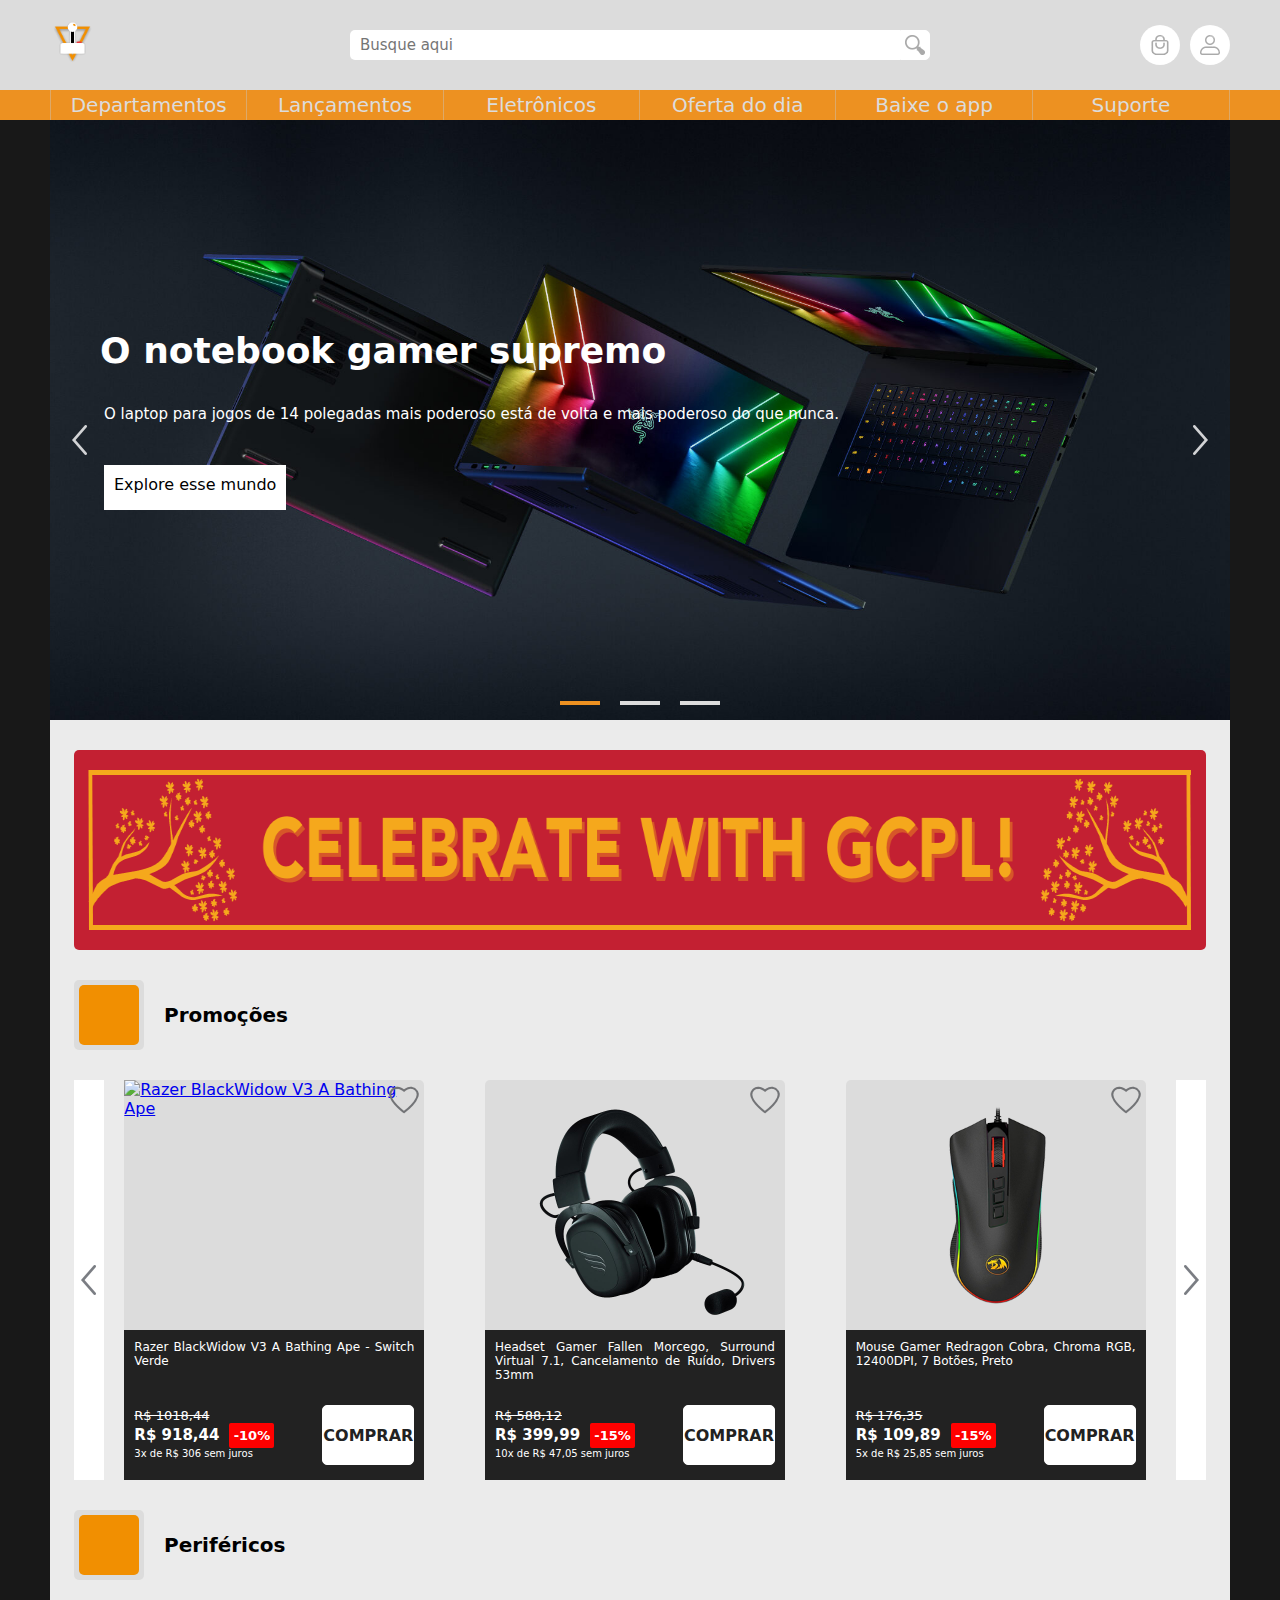
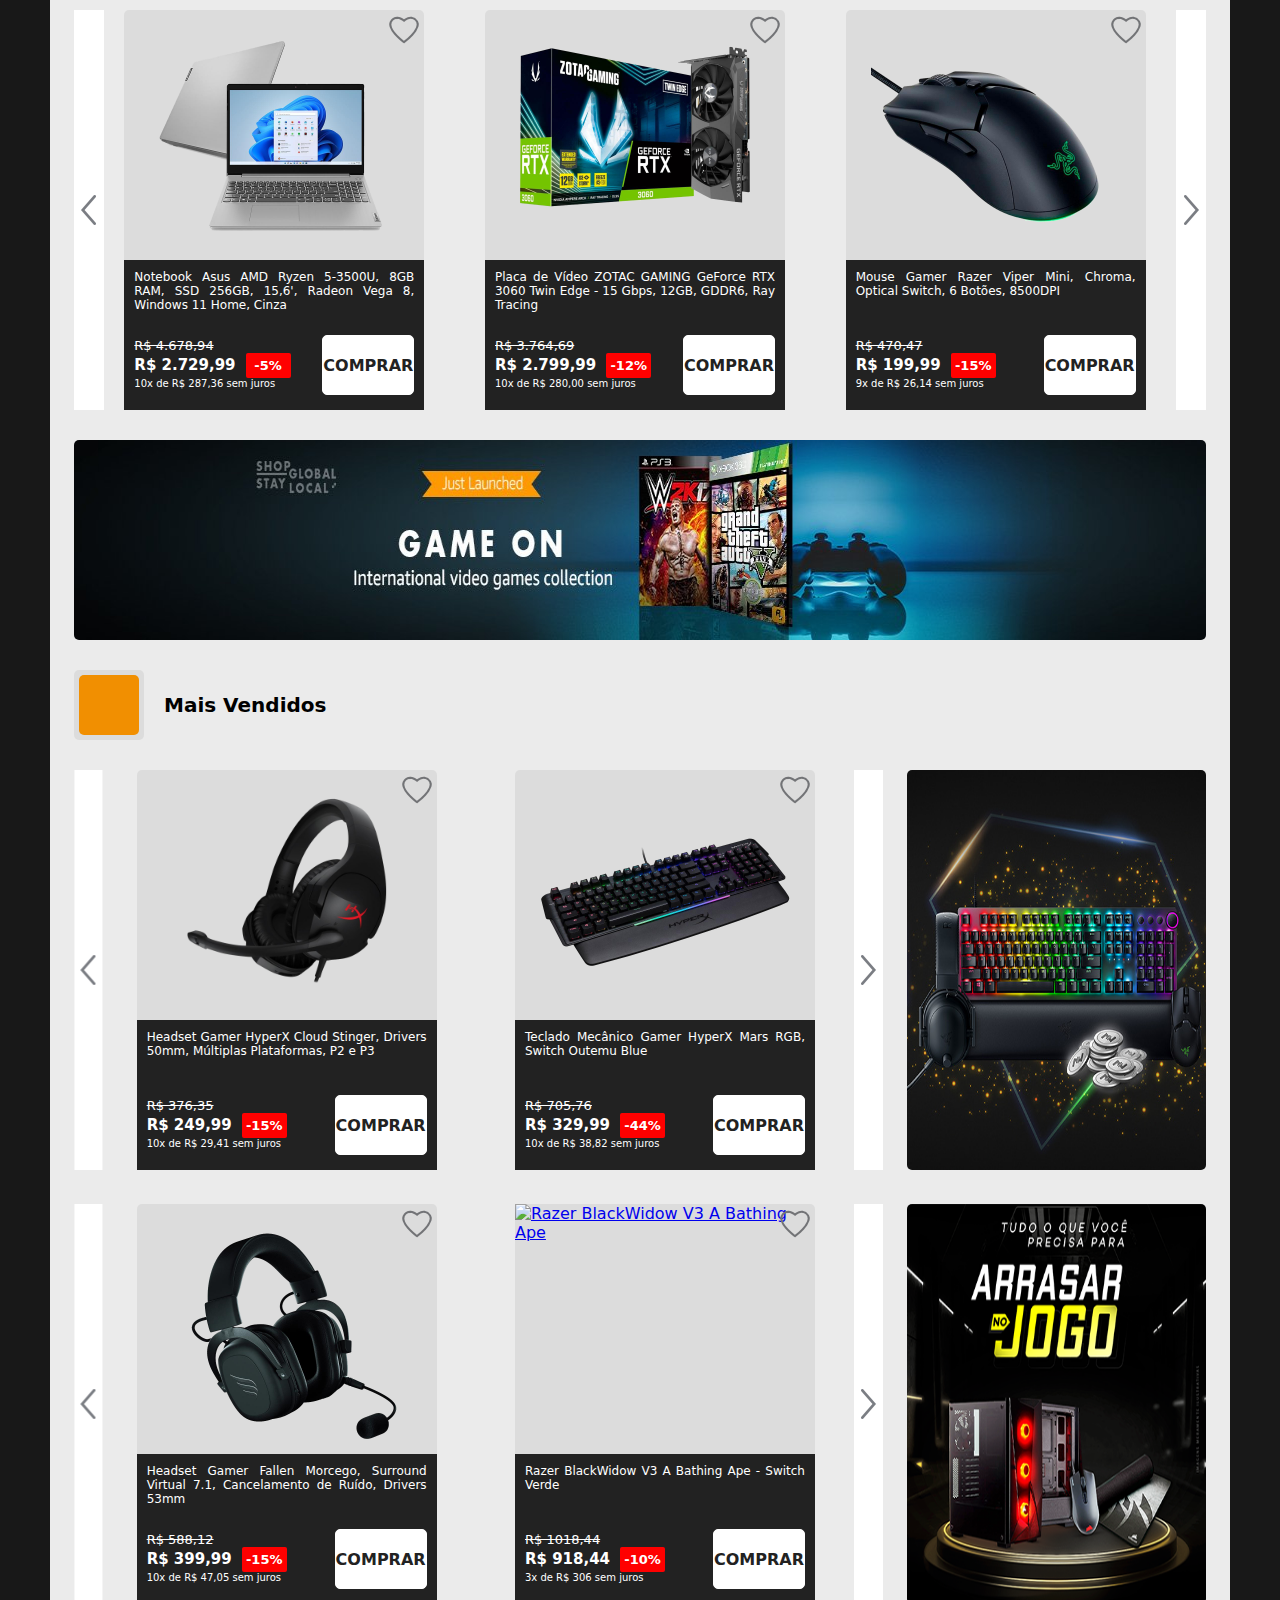
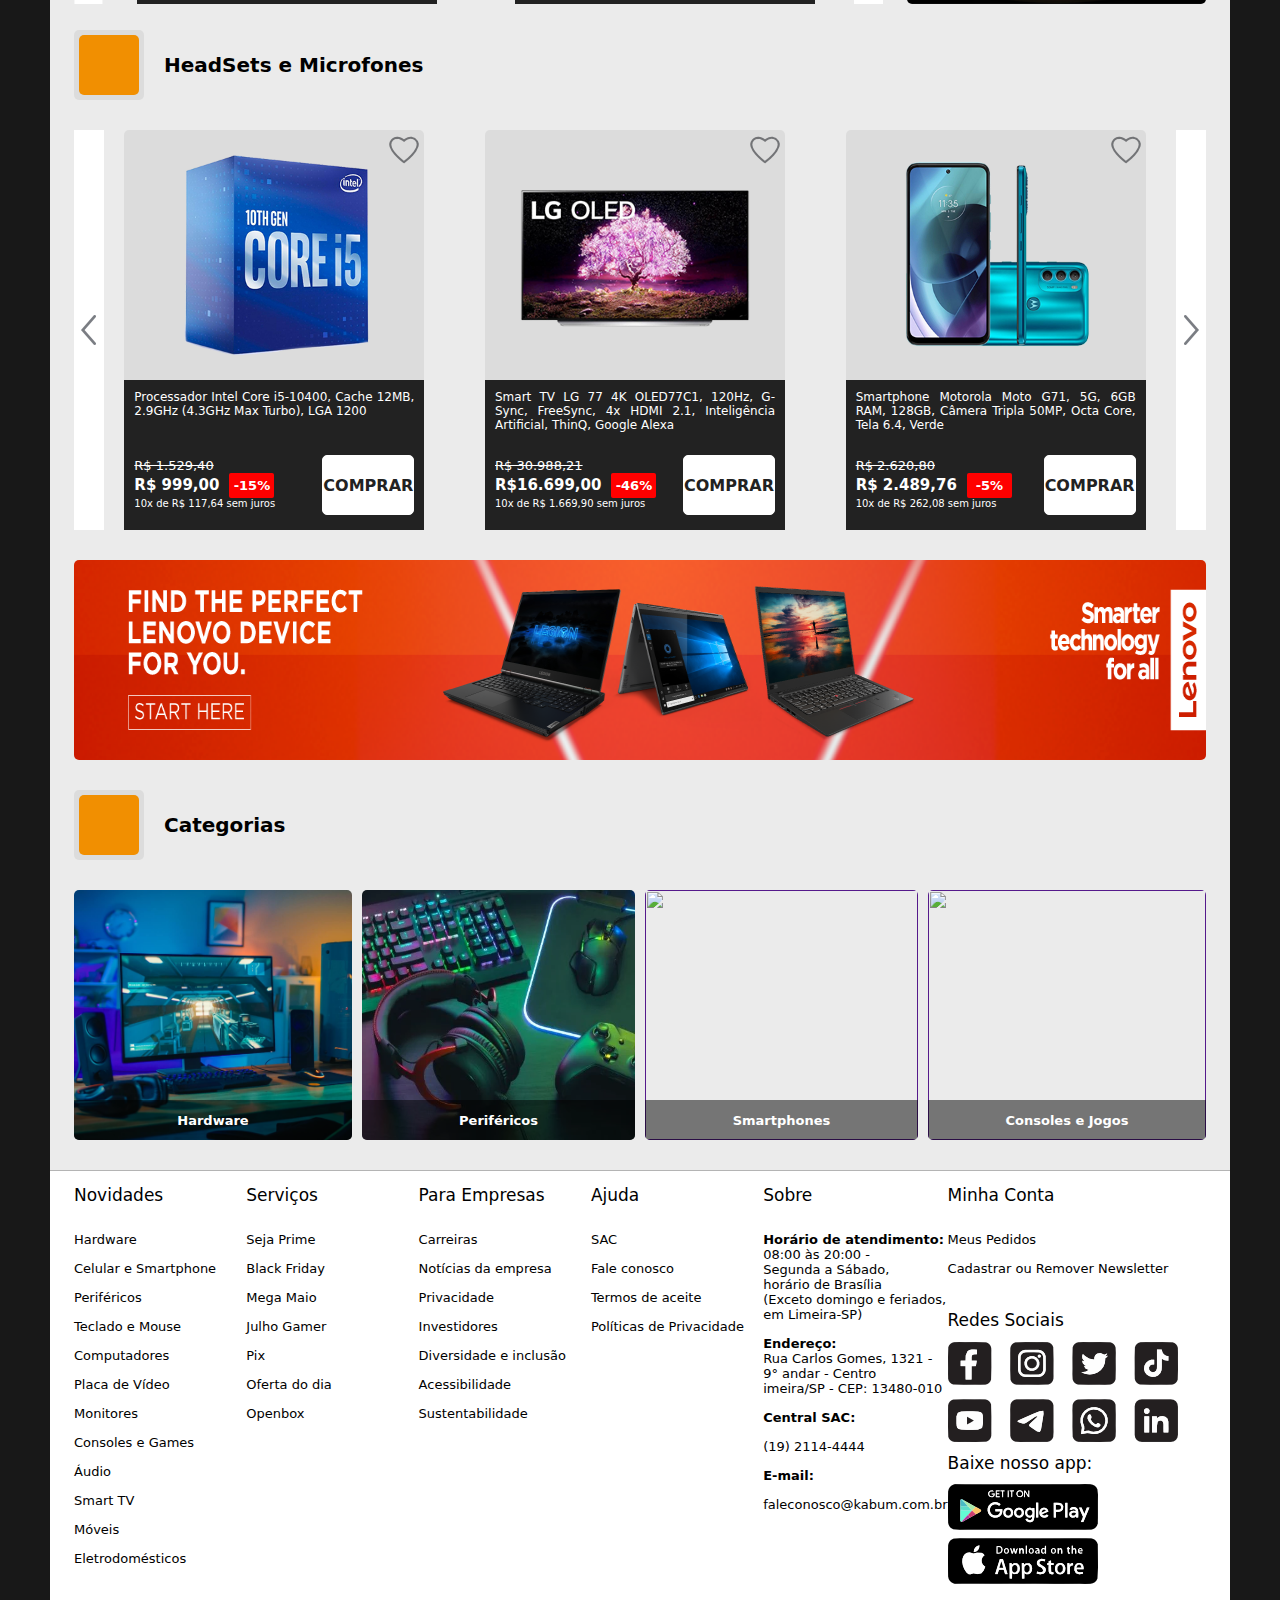
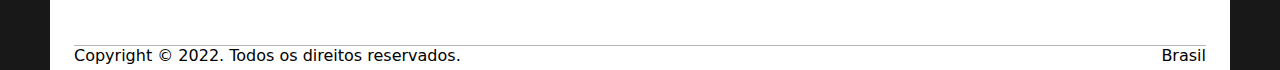
==== commit dec5741e: "correção" ====
--- a/index.html
+++ b/index.html
@@ -124,10 +124,6 @@
 
     <div class="slide-container">
 
-      <input class="btnSlider" type="radio" name="radio-btn" id="radio1">
-      <input class="btnSlider" type="radio" name="radio-btn" id="radio2">
-      <input class="btnSlider" type="radio" name="radio-btn" id="radio3">
-
       <div class="slide active">
 
         <img class="imageDesktop" src="Img\Caroussel\1.jpg" alt="">
